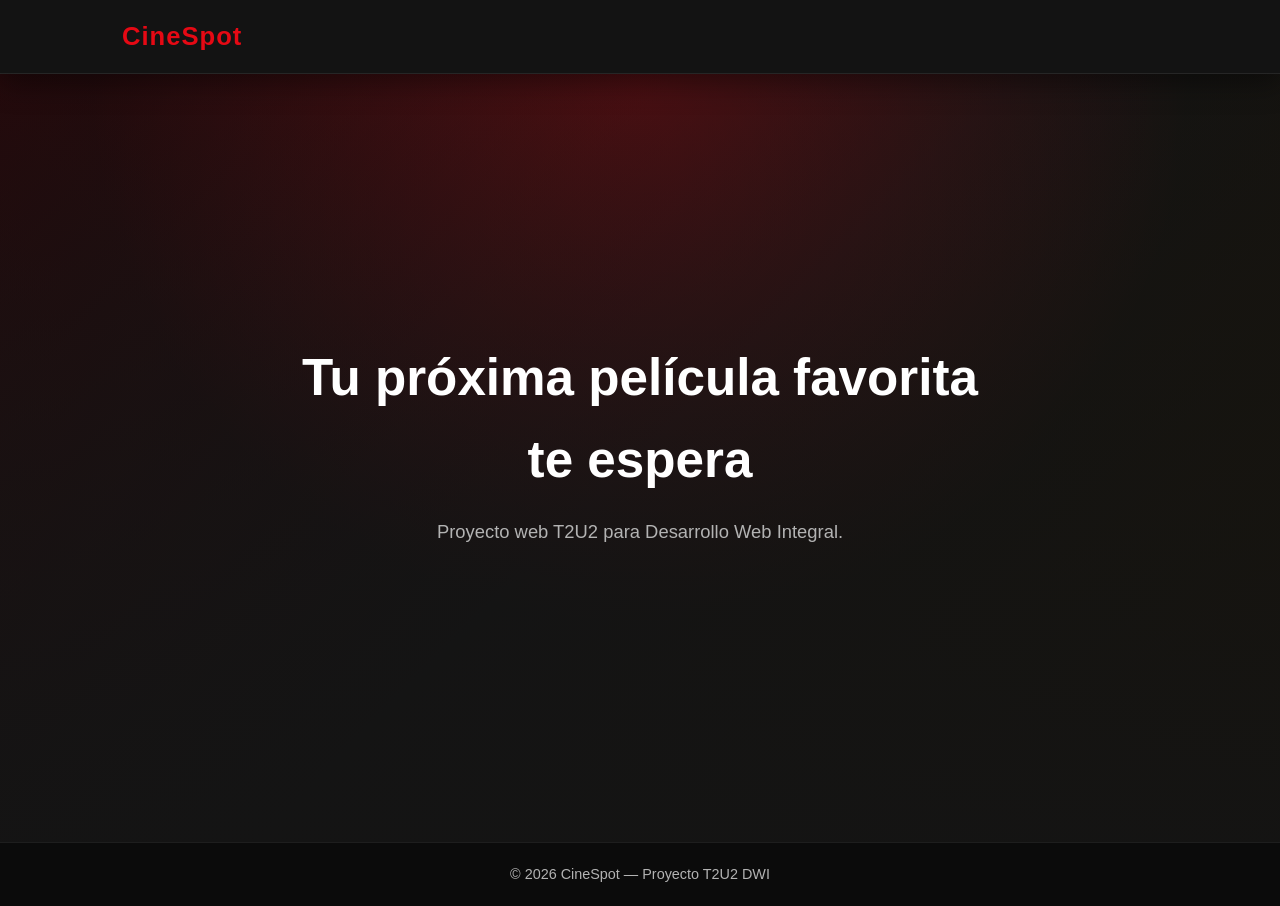
==== index.html @ 5027acab "feat: agregar estructura inicial del sitio CineSpot" ====
<!DOCTYPE html>
<html lang="es">
<head>
  <meta charset="UTF-8">
  <meta http-equiv="Content-Type" content="text/html; charset=UTF-8">
  <meta name="viewport" content="width=device-width, initial-scale=1.0">
  <meta name="description" content="CineSpot - Descubre peliculas y series">
  <title>CineSpot</title>
  <link rel="stylesheet" href="css/estilos.css">
</head>
<body>
  <header class="header">
    <nav class="nav">
      <a href="index.html" class="logo">CineSpot</a>
    </nav>
  </header>

  <main class="inicio">
    <section class="hero">
      <div class="hero-content">
        <h1>Tu pr&oacute;xima pel&iacute;cula favorita te espera</h1>
        <p>Proyecto web T2U2 para Desarrollo Web Integral.</p>
      </div>
    </section>
  </main>

  <footer class="footer">
    <p>&copy; 2026 CineSpot &mdash; Proyecto T2U2 DWI</p>
  </footer>
</body>
</html>
---- css/estilos.css ----
﻿/* Estilos base - rama dev */
*,
*::before,
*::after {
  box-sizing: border-box;
  margin: 0;
  padding: 0;
}

:root {
  --color-primario: #e50914;
  --color-secundario: #f5c518;
  --color-fondo: #141414;
  --color-superficie: #1f1f1f;
  --color-texto: #f5f5f5;
  --color-texto-suave: #b3b3b3;
  --color-blanco: #ffffff;
  --sombra: 0 8px 30px rgba(0, 0, 0, 0.45);
  --radio: 12px;
  --transicion: 0.3s ease;
  --ancho-max: 1100px;
  --altura-header: 72px;
}

html {
  scroll-behavior: auto;
}

body {
  font-family: "Segoe UI", Tahoma, Geneva, Verdana, sans-serif;
  background-color: var(--color-fondo);
  color: var(--color-texto);
  line-height: 1.6;
  min-height: 100vh;
  display: flex;
  flex-direction: column;
}

main {
  flex: 1;
  width: 100%;
}

/* Inicio */
main.inicio {
  display: flex;
}

.hero {
  flex: 1;
  width: 100%;
  min-height: calc(100vh - var(--altura-header) - 60px);
  display: flex;
  align-items: center;
  justify-content: center;
  text-align: center;
  padding: 4rem 2rem;
  background:
    linear-gradient(180deg, rgba(20, 20, 20, 0.3) 0%, rgba(20, 20, 20, 0.95) 100%),
    radial-gradient(circle at top, rgba(229, 9, 20, 0.35) 0%, transparent 55%),
    linear-gradient(135deg, #2b0508 0%, #141414 50%, #1a1200 100%);
}

/* Paginas internas */
.pagina {
  width: 100%;
  display: flex;
  justify-content: center;
  padding: 3rem 2rem 4rem;
}

.pagina > section {
  width: 100%;
  max-width: var(--ancho-max);
}

.header {
  position: sticky;
  top: 0;
  z-index: 100;
  background: rgba(20, 20, 20, 0.95);
  backdrop-filter: blur(8px);
  box-shadow: var(--sombra);
  border-bottom: 1px solid rgba(255, 255, 255, 0.08);
}

.nav {
  max-width: var(--ancho-max);
  margin: 0 auto;
  padding: 1rem 2rem;
  display: flex;
  justify-content: space-between;
  align-items: center;
  gap: 1.5rem;
}

.logo {
  font-size: 1.6rem;
  font-weight: 800;
  color: var(--color-primario);
  text-decoration: none;
  letter-spacing: 1px;
  flex-shrink: 0;
}

.nav-links {
  display: flex;
  list-style: none;
  gap: 1.5rem;
  flex-wrap: wrap;
  justify-content: flex-end;
}

.nav-links li {
  display: flex;
}

.nav-links a {
  color: var(--color-texto-suave);
  text-decoration: none;
  font-weight: 500;
  padding: 0.35rem 0;
  border-bottom: 2px solid transparent;
  transition: color var(--transicion), border-color var(--transicion);
}

.nav-links a:hover {
  color: var(--color-blanco);
}

.nav-links a.activo {
  color: var(--color-blanco);
  font-weight: 700;
  border-bottom-color: var(--color-primario);
}

.hero-content {
  max-width: 720px;
}

.hero h1 {
  font-size: clamp(2rem, 5vw, 3.2rem);
  margin-bottom: 1rem;
  color: var(--color-blanco);
}

.hero p {
  font-size: 1.15rem;
  margin-bottom: 2rem;
  color: var(--color-texto-suave);
}

.btn {
  display: inline-block;
  padding: 0.85rem 2rem;
  border-radius: var(--radio);
  text-decoration: none;
  font-weight: 600;
  border: none;
  cursor: pointer;
  transition: transform var(--transicion), box-shadow var(--transicion);
}

.btn-primary {
  background: var(--color-primario);
  color: var(--color-blanco);
}

.btn-primary:hover {
  transform: translateY(-2px);
  box-shadow: 0 10px 25px rgba(229, 9, 20, 0.4);
}

.servicios h2,
.equipo h2,
.contacto h2 {
  text-align: center;
  font-size: clamp(1.6rem, 4vw, 2rem);
  margin-bottom: 2.5rem;
  color: var(--color-blanco);
}

.cards {
  display: grid;
  grid-template-columns: 1fr;
  gap: 1.5rem;
}

.card {
  background: var(--color-superficie);
  padding: 2rem;
  border-radius: var(--radio);
  box-shadow: var(--sombra);
  text-align: center;
  transition: transform var(--transicion);
  border: 1px solid rgba(255, 255, 255, 0.06);
}

.card:hover {
  transform: translateY(-5px);
}

.card-icon {
  font-size: 2.5rem;
  margin-bottom: 1rem;
  line-height: 1;
}

.card h3 {
  margin-bottom: 0.75rem;
  color: var(--color-secundario);
}

.card p {
  color: var(--color-texto-suave);
}

.equipo-grid {
  display: flex;
  justify-content: center;
}

.miembro {
  width: 100%;
  max-width: 560px;
  background: var(--color-superficie);
  padding: 2rem;
  border-radius: var(--radio);
  box-shadow: var(--sombra);
  border-left: 4px solid var(--color-primario);
}

.rol {
  display: inline-block;
  background: rgba(229, 9, 20, 0.85);
  color: var(--color-blanco);
  font-size: 0.75rem;
  font-weight: 600;
  padding: 0.25rem 0.75rem;
  border-radius: 20px;
  margin-bottom: 0.5rem;
  margin-right: 0.35rem;
  text-transform: uppercase;
  letter-spacing: 0.5px;
}

.miembro h3 {
  margin: 1rem 0 0.5rem;
  font-size: 1.4rem;
}

.miembro p {
  color: var(--color-texto-suave);
}

.contacto {
  padding: 2rem;
  border-radius: var(--radio);
  background: rgba(255, 255, 255, 0.02);
  border: 1px solid rgba(255, 255, 255, 0.06);
}

.formulario {
  max-width: 520px;
  margin: 0 auto;
  display: flex;
  flex-direction: column;
  gap: 1.25rem;
}

.formulario label {
  font-weight: 600;
  margin-bottom: -0.5rem;
}

.formulario input,
.formulario textarea {
  width: 100%;
  padding: 0.85rem 1rem;
  border: 2px solid rgba(255, 255, 255, 0.12);
  border-radius: var(--radio);
  font-family: inherit;
  font-size: 1rem;
  background: var(--color-superficie);
  color: var(--color-texto);
  transition: border-color var(--transicion);
}

.formulario input::placeholder,
.formulario textarea::placeholder {
  color: #777;
}

.formulario input:focus,
.formulario textarea:focus {
  outline: none;
  border-color: var(--color-primario);
}

.formulario .btn-primary {
  width: 100%;
  margin-top: 0.5rem;
}

.footer {
  background: #0b0b0b;
  color: var(--color-texto-suave);
  text-align: center;
  padding: 1.25rem 1rem;
  border-top: 1px solid rgba(255, 255, 255, 0.08);
  font-size: 0.9rem;
}

@media (min-width: 640px) {
  .cards {
    grid-template-columns: repeat(2, 1fr);
  }
}

@media (min-width: 960px) {
  .cards {
    grid-template-columns: repeat(3, 1fr);
  }
}

@media (max-width: 768px) {
  .nav {
    flex-direction: column;
    align-items: stretch;
    text-align: center;
  }

  .logo {
    align-self: center;
  }

  .nav-links {
    justify-content: center;
    gap: 1rem;
  }

  .pagina {
    padding: 2rem 1rem 3rem;
  }

  .hero {
    padding: 3rem 1.25rem;
  }

  .contacto {
    padding: 1.5rem;
  }
}
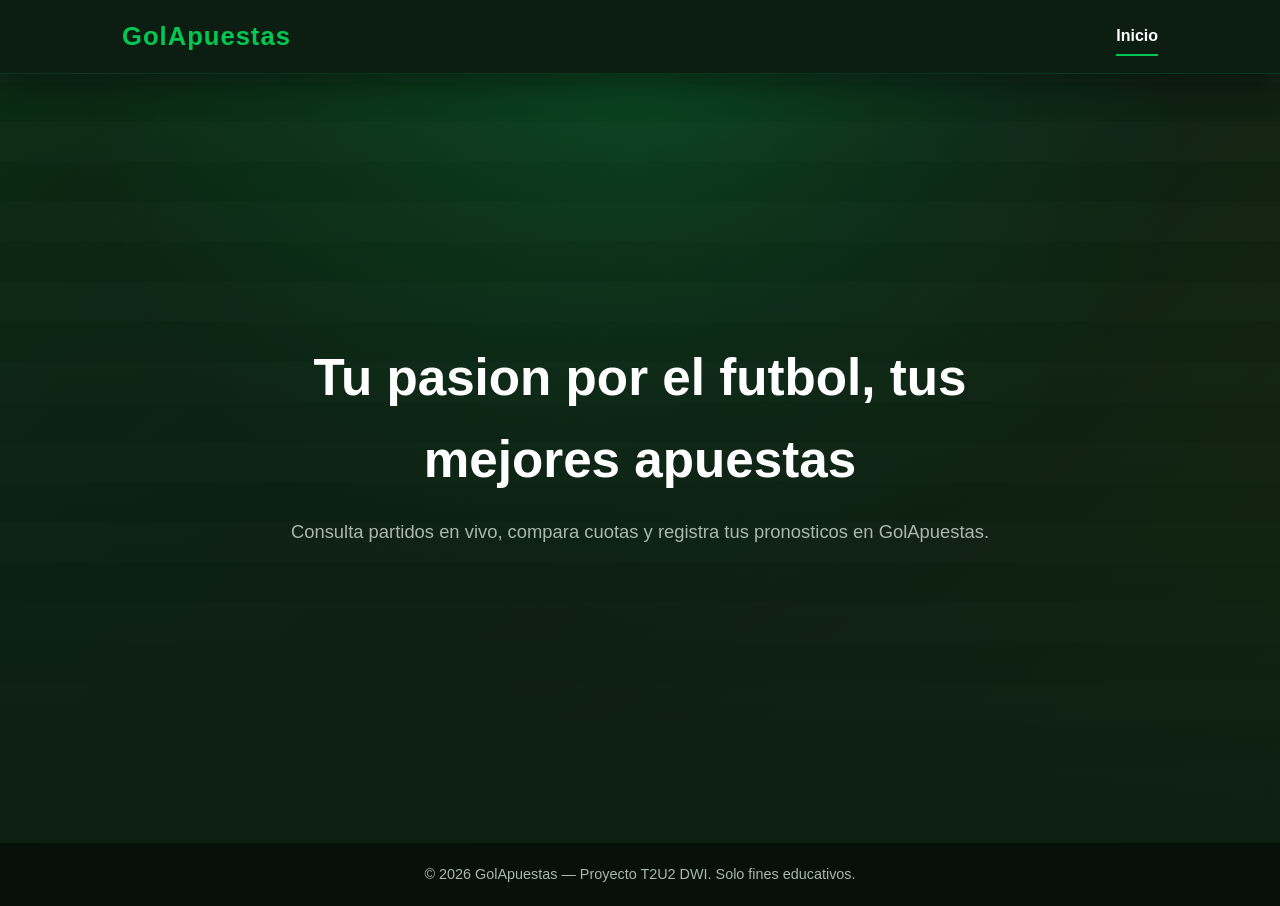
==== commit d4ac839b: "feat: agregar estructura inicial del sitio GolApuestas Co-authored-by: Cursor <cursoragent@cursor.co" ====
--- a/index.html
+++ b/index.html
@@ -4,28 +4,31 @@
   <meta charset="UTF-8">
   <meta http-equiv="Content-Type" content="text/html; charset=UTF-8">
   <meta name="viewport" content="width=device-width, initial-scale=1.0">
-  <meta name="description" content="CineSpot - Descubre peliculas y series">
-  <title>CineSpot</title>
+  <meta name="description" content="GolApuestas - Apuestas de futbol en linea">
+  <title>Inicio | GolApuestas</title>
   <link rel="stylesheet" href="css/estilos.css">
 </head>
 <body>
   <header class="header">
     <nav class="nav">
-      <a href="index.html" class="logo">CineSpot</a>
+      <a href="index.html" class="logo">GolApuestas</a>
+      <ul class="nav-links">
+        <li><a href="index.html" class="activo">Inicio</a></li>
+      </ul>
     </nav>
   </header>
 
   <main class="inicio">
     <section class="hero">
       <div class="hero-content">
-        <h1>Tu pr&oacute;xima pel&iacute;cula favorita te espera</h1>
-        <p>Proyecto web T2U2 para Desarrollo Web Integral.</p>
+        <h1>Tu pasion por el futbol, tus mejores apuestas</h1>
+        <p>Consulta partidos en vivo, compara cuotas y registra tus pronosticos en GolApuestas.</p>
       </div>
     </section>
   </main>
 
   <footer class="footer">
-    <p>&copy; 2026 CineSpot &mdash; Proyecto T2U2 DWI</p>
+    <p>&copy; 2026 GolApuestas &mdash; Proyecto T2U2 DWI. Solo fines educativos.</p>
   </footer>
 </body>
 </html>
--- a/css/estilos.css
+++ b/css/estilos.css
@@ -1,4 +1,4 @@
-﻿/* Estilos base - rama dev */
+/* Estilos base - rama dev */
 *,
 *::before,
 *::after {
@@ -8,13 +8,14 @@
 }
 
 :root {
-  --color-primario: #e50914;
-  --color-secundario: #f5c518;
-  --color-fondo: #141414;
-  --color-superficie: #1f1f1f;
-  --color-texto: #f5f5f5;
-  --color-texto-suave: #b3b3b3;
+  --color-primario: #00c853;
+  --color-secundario: #ffd600;
+  --color-fondo: #0d1f12;
+  --color-superficie: #162b1c;
+  --color-texto: #f0f4f1;
+  --color-texto-suave: #a8b8ad;
   --color-blanco: #ffffff;
+  --color-campo: #1a472a;
   --sombra: 0 8px 30px rgba(0, 0, 0, 0.45);
   --radio: 12px;
   --transicion: 0.3s ease;
@@ -41,7 +42,6 @@
   width: 100%;
 }
 
-/* Inicio */
 main.inicio {
   display: flex;
 }
@@ -56,12 +56,32 @@
   text-align: center;
   padding: 4rem 2rem;
   background:
-    linear-gradient(180deg, rgba(20, 20, 20, 0.3) 0%, rgba(20, 20, 20, 0.95) 100%),
-    radial-gradient(circle at top, rgba(229, 9, 20, 0.35) 0%, transparent 55%),
-    linear-gradient(135deg, #2b0508 0%, #141414 50%, #1a1200 100%);
-}
-
-/* Paginas internas */
+    linear-gradient(180deg, rgba(13, 31, 18, 0.2) 0%, rgba(13, 31, 18, 0.95) 100%),
+    radial-gradient(circle at top, rgba(0, 200, 83, 0.25) 0%, transparent 55%),
+    repeating-linear-gradient(
+      0deg,
+      transparent,
+      transparent 40px,
+      rgba(255, 255, 255, 0.02) 40px,
+      rgba(255, 255, 255, 0.02) 80px
+    ),
+    linear-gradient(135deg, #0a2e14 0%, #0d1f12 50%, #1a2e0a 100%);
+}
+
+.hero-badge {
+  display: inline-block;
+  background: rgba(0, 200, 83, 0.15);
+  border: 1px solid rgba(0, 200, 83, 0.4);
+  color: var(--color-primario);
+  font-size: 0.8rem;
+  font-weight: 600;
+  padding: 0.35rem 1rem;
+  border-radius: 20px;
+  margin-bottom: 1.25rem;
+  letter-spacing: 0.5px;
+  text-transform: uppercase;
+}
+
 .pagina {
   width: 100%;
   display: flex;
@@ -78,10 +98,10 @@
   position: sticky;
   top: 0;
   z-index: 100;
-  background: rgba(20, 20, 20, 0.95);
+  background: rgba(13, 31, 18, 0.95);
   backdrop-filter: blur(8px);
   box-shadow: var(--sombra);
-  border-bottom: 1px solid rgba(255, 255, 255, 0.08);
+  border-bottom: 1px solid rgba(0, 200, 83, 0.15);
 }
 
 .nav {
@@ -163,12 +183,12 @@
 
 .btn-primary {
   background: var(--color-primario);
-  color: var(--color-blanco);
+  color: #0d1f12;
 }
 
 .btn-primary:hover {
   transform: translateY(-2px);
-  box-shadow: 0 10px 25px rgba(229, 9, 20, 0.4);
+  box-shadow: 0 10px 25px rgba(0, 200, 83, 0.4);
 }
 
 .servicios h2,
@@ -193,7 +213,7 @@
   box-shadow: var(--sombra);
   text-align: center;
   transition: transform var(--transicion);
-  border: 1px solid rgba(255, 255, 255, 0.06);
+  border: 1px solid rgba(0, 200, 83, 0.1);
 }
 
 .card:hover {
@@ -207,12 +227,40 @@
 }
 
 .card h3 {
-  margin-bottom: 0.75rem;
+  margin-bottom: 0.5rem;
   color: var(--color-secundario);
 }
 
-.card p {
-  color: var(--color-texto-suave);
+.card p,
+.card .liga {
+  color: var(--color-texto-suave);
+}
+
+.liga {
+  font-size: 0.9rem;
+  margin-bottom: 1.25rem;
+}
+
+.cuotas {
+  display: flex;
+  justify-content: center;
+  gap: 0.75rem;
+  flex-wrap: wrap;
+}
+
+.cuota {
+  background: rgba(0, 200, 83, 0.1);
+  border: 1px solid rgba(0, 200, 83, 0.25);
+  padding: 0.5rem 0.85rem;
+  border-radius: 8px;
+  font-size: 0.85rem;
+  color: var(--color-texto-suave);
+}
+
+.cuota strong {
+  color: var(--color-primario);
+  display: block;
+  font-size: 1.1rem;
 }
 
 .equipo-grid {
@@ -232,8 +280,8 @@
 
 .rol {
   display: inline-block;
-  background: rgba(229, 9, 20, 0.85);
-  color: var(--color-blanco);
+  background: rgba(0, 200, 83, 0.85);
+  color: #0d1f12;
   font-size: 0.75rem;
   font-weight: 600;
   padding: 0.25rem 0.75rem;
@@ -257,7 +305,7 @@
   padding: 2rem;
   border-radius: var(--radio);
   background: rgba(255, 255, 255, 0.02);
-  border: 1px solid rgba(255, 255, 255, 0.06);
+  border: 1px solid rgba(0, 200, 83, 0.1);
 }
 
 .formulario {
@@ -274,7 +322,8 @@
 }
 
 .formulario input,
-.formulario textarea {
+.formulario textarea,
+.formulario select {
   width: 100%;
   padding: 0.85rem 1rem;
   border: 2px solid rgba(255, 255, 255, 0.12);
@@ -286,13 +335,18 @@
   transition: border-color var(--transicion);
 }
 
+.formulario select {
+  cursor: pointer;
+}
+
 .formulario input::placeholder,
 .formulario textarea::placeholder {
   color: #777;
 }
 
 .formulario input:focus,
-.formulario textarea:focus {
+.formulario textarea:focus,
+.formulario select:focus {
   outline: none;
   border-color: var(--color-primario);
 }
@@ -303,11 +357,11 @@
 }
 
 .footer {
-  background: #0b0b0b;
+  background: #071009;
   color: var(--color-texto-suave);
   text-align: center;
   padding: 1.25rem 1rem;
-  border-top: 1px solid rgba(255, 255, 255, 0.08);
+  border-top: 1px solid rgba(0, 200, 83, 0.1);
   font-size: 0.9rem;
 }
 
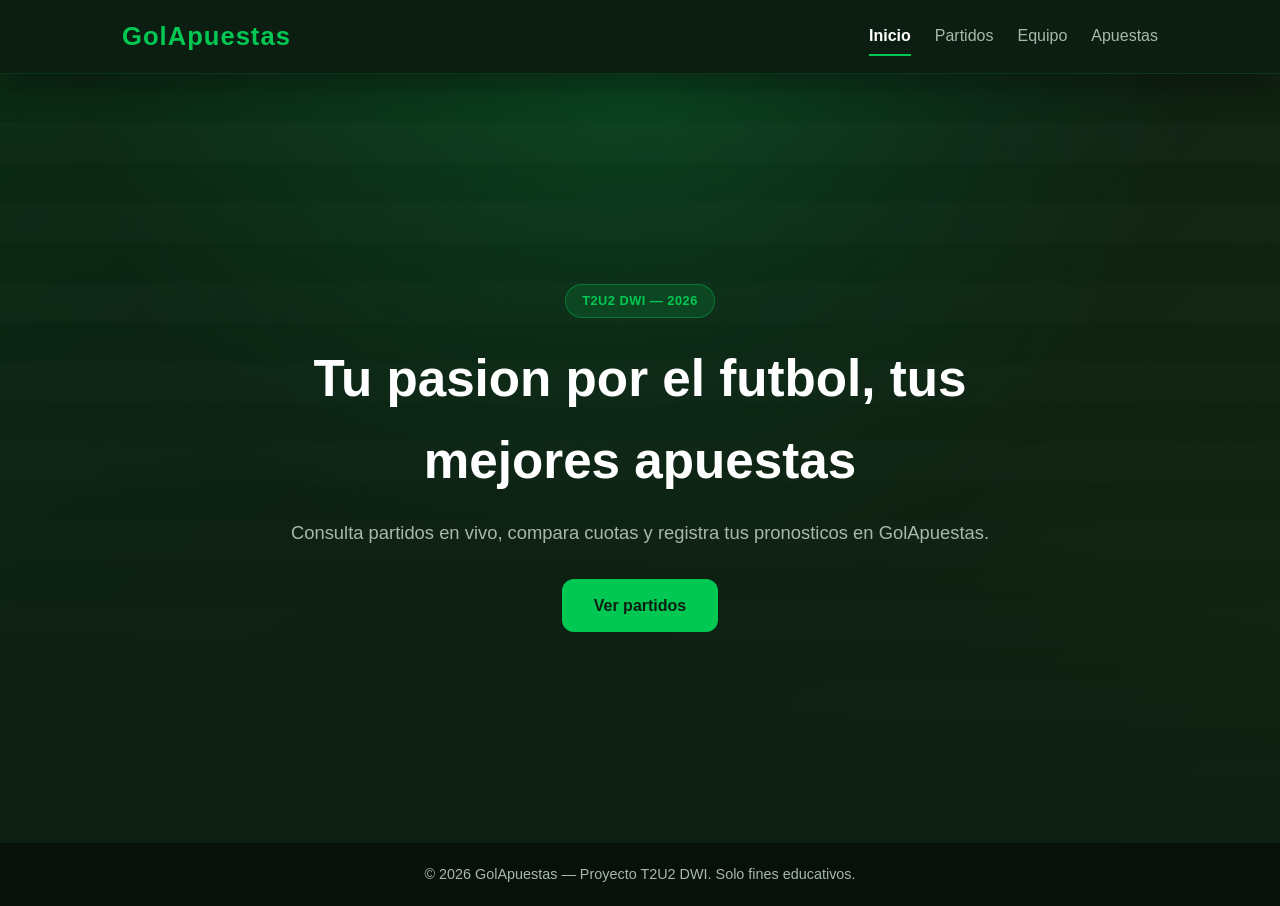
==== commit 02bc9470: "feat: ampliar navegacion y seccion hero en pagina de inicio Co-authored-by: Cursor <cursoragent@curs" ====
--- a/index.html
+++ b/index.html
@@ -5,7 +5,7 @@
   <meta http-equiv="Content-Type" content="text/html; charset=UTF-8">
   <meta name="viewport" content="width=device-width, initial-scale=1.0">
   <meta name="description" content="GolApuestas - Apuestas de futbol en linea">
-  <title>Inicio | GolApuestas</title>
+  <title>GolApuestas - Apuestas deportivas</title>
   <link rel="stylesheet" href="css/estilos.css">
 </head>
 <body>
@@ -14,6 +14,9 @@
       <a href="index.html" class="logo">GolApuestas</a>
       <ul class="nav-links">
         <li><a href="index.html" class="activo">Inicio</a></li>
+        <li><a href="partidos.html">Partidos</a></li>
+        <li><a href="equipo.html">Equipo</a></li>
+        <li><a href="apuestas.html">Apuestas</a></li>
       </ul>
     </nav>
   </header>
@@ -21,8 +24,10 @@
   <main class="inicio">
     <section class="hero">
       <div class="hero-content">
+        <span class="hero-badge">T2U2 DWI &mdash; 2026</span>
         <h1>Tu pasion por el futbol, tus mejores apuestas</h1>
         <p>Consulta partidos en vivo, compara cuotas y registra tus pronosticos en GolApuestas.</p>
+        <a href="partidos.html" class="btn btn-primary">Ver partidos</a>
       </div>
     </section>
   </main>
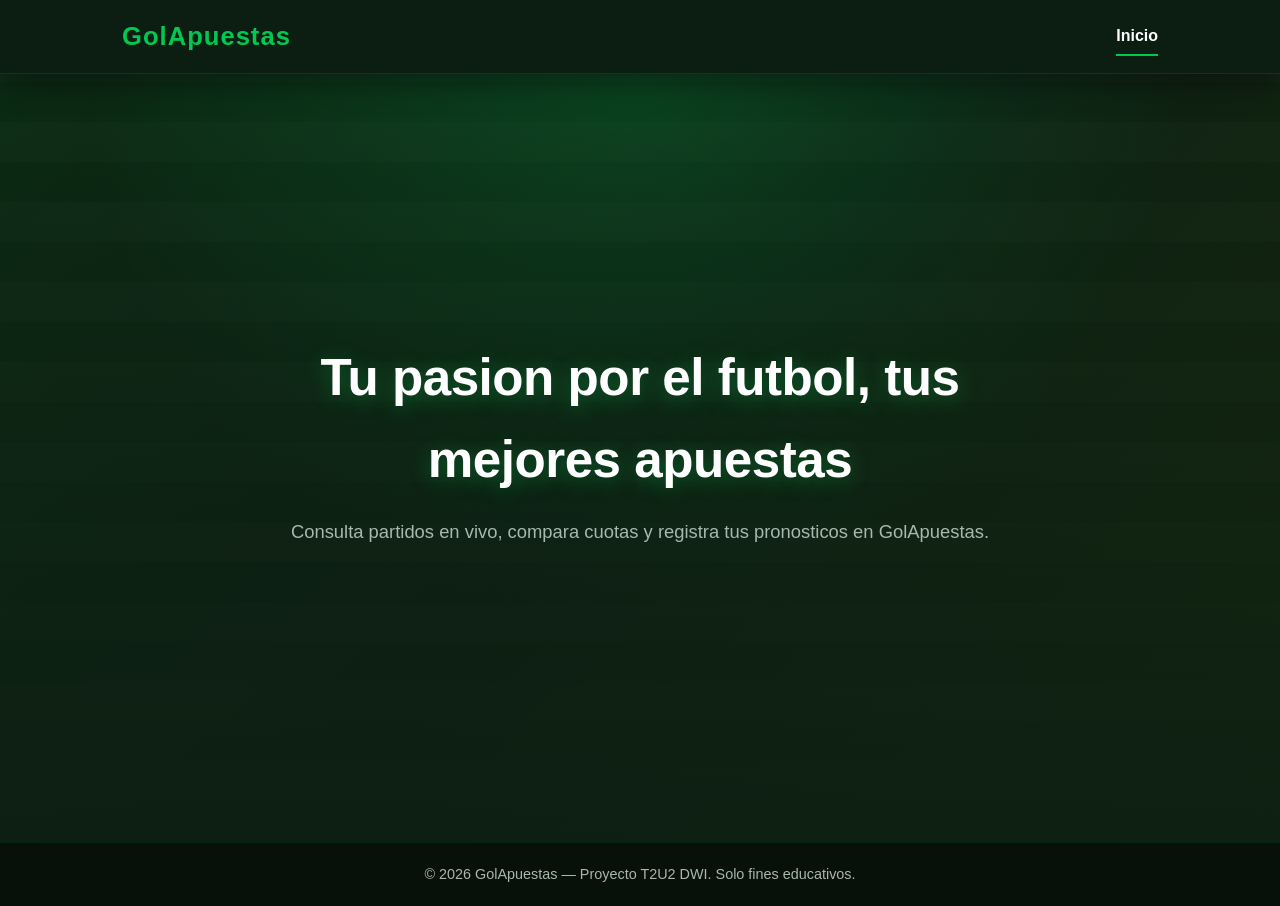
==== commit dfb38edc: "style: agregar estilos de diseno visual y actualizar titulo Co-authored-by: Cursor <cursoragent@curs" ====
--- a/index.html
+++ b/index.html
@@ -5,8 +5,9 @@
   <meta http-equiv="Content-Type" content="text/html; charset=UTF-8">
   <meta name="viewport" content="width=device-width, initial-scale=1.0">
   <meta name="description" content="GolApuestas - Apuestas de futbol en linea">
-  <title>GolApuestas - Apuestas deportivas</title>
+  <title>GolApuestas | T2U2 DWI</title>
   <link rel="stylesheet" href="css/estilos.css">
+  <link rel="stylesheet" href="css/diseno.css">
 </head>
 <body>
   <header class="header">
@@ -14,9 +15,6 @@
       <a href="index.html" class="logo">GolApuestas</a>
       <ul class="nav-links">
         <li><a href="index.html" class="activo">Inicio</a></li>
-        <li><a href="partidos.html">Partidos</a></li>
-        <li><a href="equipo.html">Equipo</a></li>
-        <li><a href="apuestas.html">Apuestas</a></li>
       </ul>
     </nav>
   </header>
@@ -24,10 +22,8 @@
   <main class="inicio">
     <section class="hero">
       <div class="hero-content">
-        <span class="hero-badge">T2U2 DWI &mdash; 2026</span>
         <h1>Tu pasion por el futbol, tus mejores apuestas</h1>
         <p>Consulta partidos en vivo, compara cuotas y registra tus pronosticos en GolApuestas.</p>
-        <a href="partidos.html" class="btn btn-primary">Ver partidos</a>
       </div>
     </section>
   </main>
--- a/css/diseno.css
+++ b/css/diseno.css
@@ -0,0 +1,50 @@
+/* Estilos de diseno - rama diseno */
+.hero h1 {
+  letter-spacing: -0.5px;
+  text-shadow: 0 4px 20px rgba(0, 200, 83, 0.35);
+}
+
+.partido-card {
+  border-top: 3px solid var(--color-primario);
+  position: relative;
+  overflow: hidden;
+}
+
+.partido-card::before {
+  content: "";
+  position: absolute;
+  top: 0;
+  left: 0;
+  right: 0;
+  height: 3px;
+  background: linear-gradient(90deg, var(--color-primario), var(--color-secundario));
+}
+
+.miembro:hover {
+  transform: translateY(-3px);
+  transition: transform 0.3s ease;
+}
+
+.logo:hover {
+  color: var(--color-secundario);
+  transition: color 0.3s ease;
+}
+
+.contacto {
+  background: linear-gradient(180deg, rgba(255, 255, 255, 0.02) 0%, rgba(0, 200, 83, 0.06) 100%);
+}
+
+.cuota:hover {
+  background: rgba(0, 200, 83, 0.2);
+  border-color: var(--color-primario);
+  transition: background 0.3s ease, border-color 0.3s ease;
+}
+
+.hero-badge {
+  animation: pulse 2s ease-in-out infinite;
+}
+
+@keyframes pulse {
+  0%, 100% { opacity: 1; }
+  50% { opacity: 0.7; }
+}
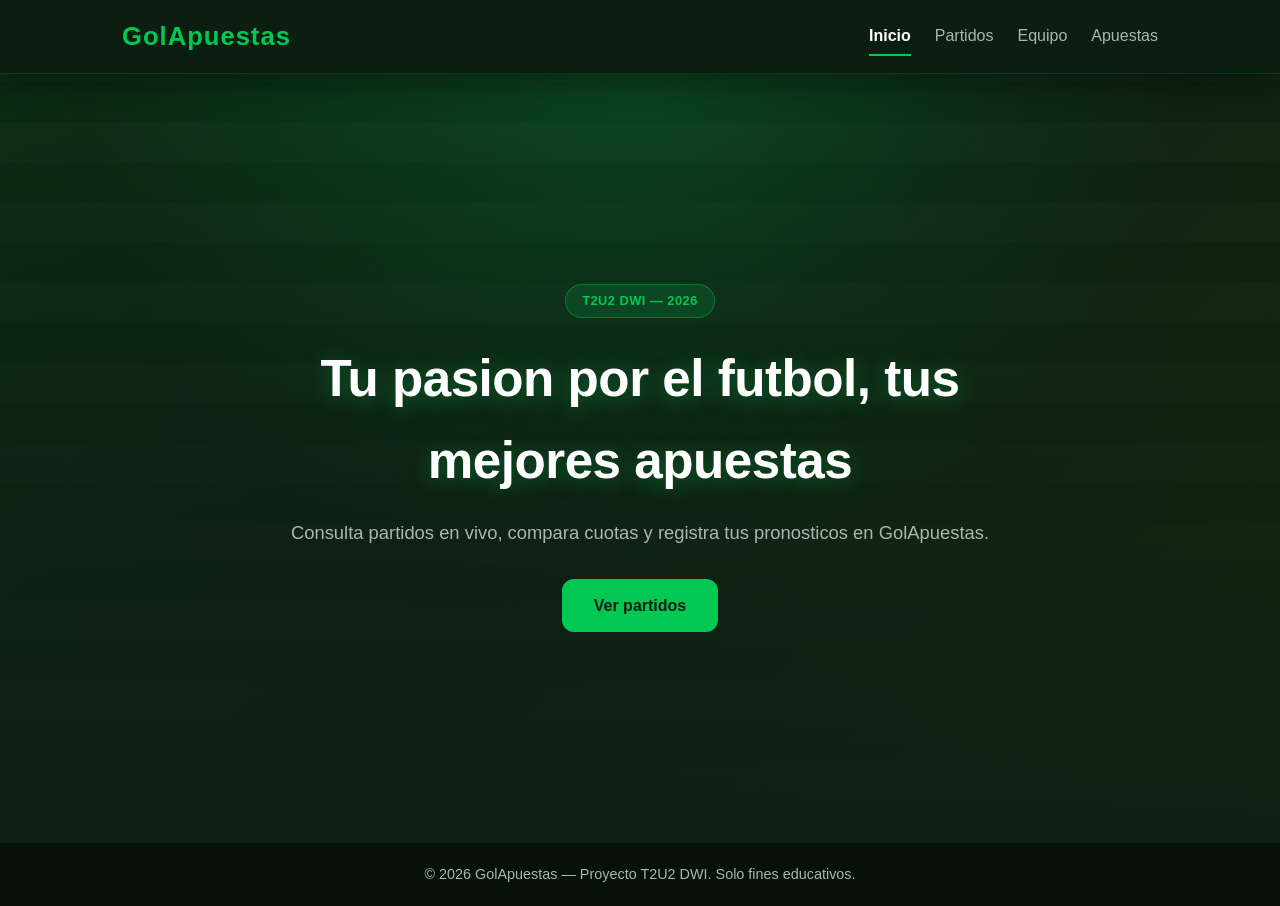
==== commit 0f087035: "merge: resolver conflicto en titulo de index.html manteniendo GolApuestas | T2U2 DWI Co-authored-by:" ====
--- a/index.html
+++ b/index.html
@@ -15,6 +15,9 @@
       <a href="index.html" class="logo">GolApuestas</a>
       <ul class="nav-links">
         <li><a href="index.html" class="activo">Inicio</a></li>
+        <li><a href="partidos.html">Partidos</a></li>
+        <li><a href="equipo.html">Equipo</a></li>
+        <li><a href="apuestas.html">Apuestas</a></li>
       </ul>
     </nav>
   </header>
@@ -22,8 +25,10 @@
   <main class="inicio">
     <section class="hero">
       <div class="hero-content">
+        <span class="hero-badge">T2U2 DWI &mdash; 2026</span>
         <h1>Tu pasion por el futbol, tus mejores apuestas</h1>
         <p>Consulta partidos en vivo, compara cuotas y registra tus pronosticos en GolApuestas.</p>
+        <a href="partidos.html" class="btn btn-primary">Ver partidos</a>
       </div>
     </section>
   </main>
